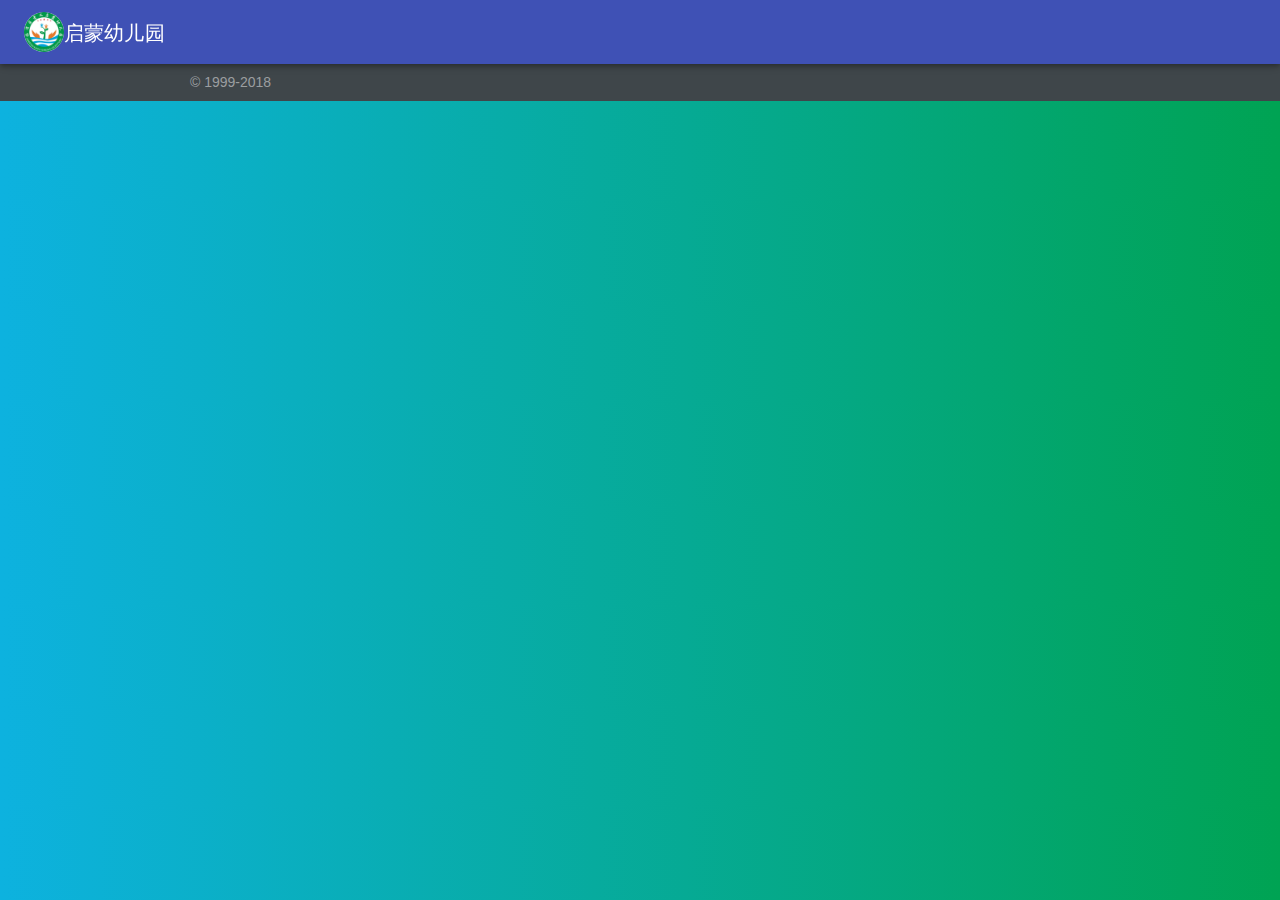
==== index.html @ 4cd528dc "init project" ====
<!doctype html><html lang="en"><head><meta charset="utf-8"><link rel="shortcut icon" href="/favicon.ico"><meta name="viewport" content="width=device-width,initial-scale=1,shrink-to-fit=no"><meta name="theme-color" content="#000000"><link rel="manifest" href="/manifest.json"><title>启蒙幼儿园</title><link href="/static/css/1.2cd3c19e.chunk.css" rel="stylesheet"><link href="/static/css/main.ca9b1e9f.chunk.css" rel="stylesheet"></head><body><noscript>You need to enable JavaScript to run this app.</noscript><div id="root"></div><script>!function(l){function e(e){for(var r,t,n=e[0],o=e[1],u=e[2],f=0,i=[];f<n.length;f++)t=n[f],p[t]&&i.push(p[t][0]),p[t]=0;for(r in o)Object.prototype.hasOwnProperty.call(o,r)&&(l[r]=o[r]);for(s&&s(e);i.length;)i.shift()();return c.push.apply(c,u||[]),a()}function a(){for(var e,r=0;r<c.length;r++){for(var t=c[r],n=!0,o=1;o<t.length;o++){var u=t[o];0!==p[u]&&(n=!1)}n&&(c.splice(r--,1),e=f(f.s=t[0]))}return e}var t={},p={2:0},c=[];function f(e){if(t[e])return t[e].exports;var r=t[e]={i:e,l:!1,exports:{}};return l[e].call(r.exports,r,r.exports,f),r.l=!0,r.exports}f.m=l,f.c=t,f.d=function(e,r,t){f.o(e,r)||Object.defineProperty(e,r,{enumerable:!0,get:t})},f.r=function(e){"undefined"!=typeof Symbol&&Symbol.toStringTag&&Object.defineProperty(e,Symbol.toStringTag,{value:"Module"}),Object.defineProperty(e,"__esModule",{value:!0})},f.t=function(r,e){if(1&e&&(r=f(r)),8&e)return r;if(4&e&&"object"==typeof r&&r&&r.__esModule)return r;var t=Object.create(null);if(f.r(t),Object.defineProperty(t,"default",{enumerable:!0,value:r}),2&e&&"string"!=typeof r)for(var n in r)f.d(t,n,function(e){return r[e]}.bind(null,n));return t},f.n=function(e){var r=e&&e.__esModule?function(){return e.default}:function(){return e};return f.d(r,"a",r),r},f.o=function(e,r){return Object.prototype.hasOwnProperty.call(e,r)},f.p="/";var r=window.webpackJsonp=window.webpackJsonp||[],n=r.push.bind(r);r.push=e,r=r.slice();for(var o=0;o<r.length;o++)e(r[o]);var s=n;a()}([])</script><script src="/static/js/1.26891053.chunk.js"></script><script src="/static/js/main.2aa8630f.chunk.js"></script></body></html>
---- static/css/1.2cd3c19e.chunk.css ----
/*! normalize.css v8.0.0 | MIT License | github.com/necolas/normalize.css */html{line-height:1.15;-webkit-text-size-adjust:100%}body{margin:0}h1{font-size:2em;margin:.67em 0}hr{box-sizing:initial;height:0;overflow:visible}pre{font-family:monospace,monospace;font-size:1em}a{background-color:initial}abbr[title]{border-bottom:none;text-decoration:underline;-webkit-text-decoration:underline dotted;text-decoration:underline dotted}b,strong{font-weight:bolder}code,kbd,samp{font-family:monospace,monospace;font-size:1em}small{font-size:80%}sub,sup{font-size:75%;line-height:0;position:relative;vertical-align:initial}sub{bottom:-.25em}sup{top:-.5em}img{border-style:none}button,input,optgroup,select,textarea{font-family:inherit;font-size:100%;line-height:1.15;margin:0}button,input{overflow:visible}button,select{text-transform:none}[type=button],[type=reset],[type=submit],button{-webkit-appearance:button}[type=button]::-moz-focus-inner,[type=reset]::-moz-focus-inner,[type=submit]::-moz-focus-inner,button::-moz-focus-inner{border-style:none;padding:0}[type=button]:-moz-focusring,[type=reset]:-moz-focusring,[type=submit]:-moz-focusring,button:-moz-focusring{outline:1px dotted ButtonText}fieldset{padding:.35em .75em .625em}legend{box-sizing:border-box;color:inherit;display:table;max-width:100%;padding:0;white-space:normal}progress{vertical-align:initial}textarea{overflow:auto}[type=checkbox],[type=radio]{box-sizing:border-box;padding:0}[type=number]::-webkit-inner-spin-button,[type=number]::-webkit-outer-spin-button{height:auto}[type=search]{-webkit-appearance:textfield;outline-offset:-2px}[type=search]::-webkit-search-decoration{-webkit-appearance:none}::-webkit-file-upload-button{-webkit-appearance:button;font:inherit}details{display:block}summary{display:list-item}[hidden],template{display:none}
/*# sourceMappingURL=1.2cd3c19e.chunk.css.map */
---- static/css/main.ca9b1e9f.chunk.css ----
body{background:-webkit-linear-gradient(right,#00a353,#0db2df);background:linear-gradient(270deg,#00a353,#0db2df)}
/*# sourceMappingURL=main.ca9b1e9f.chunk.css.map */
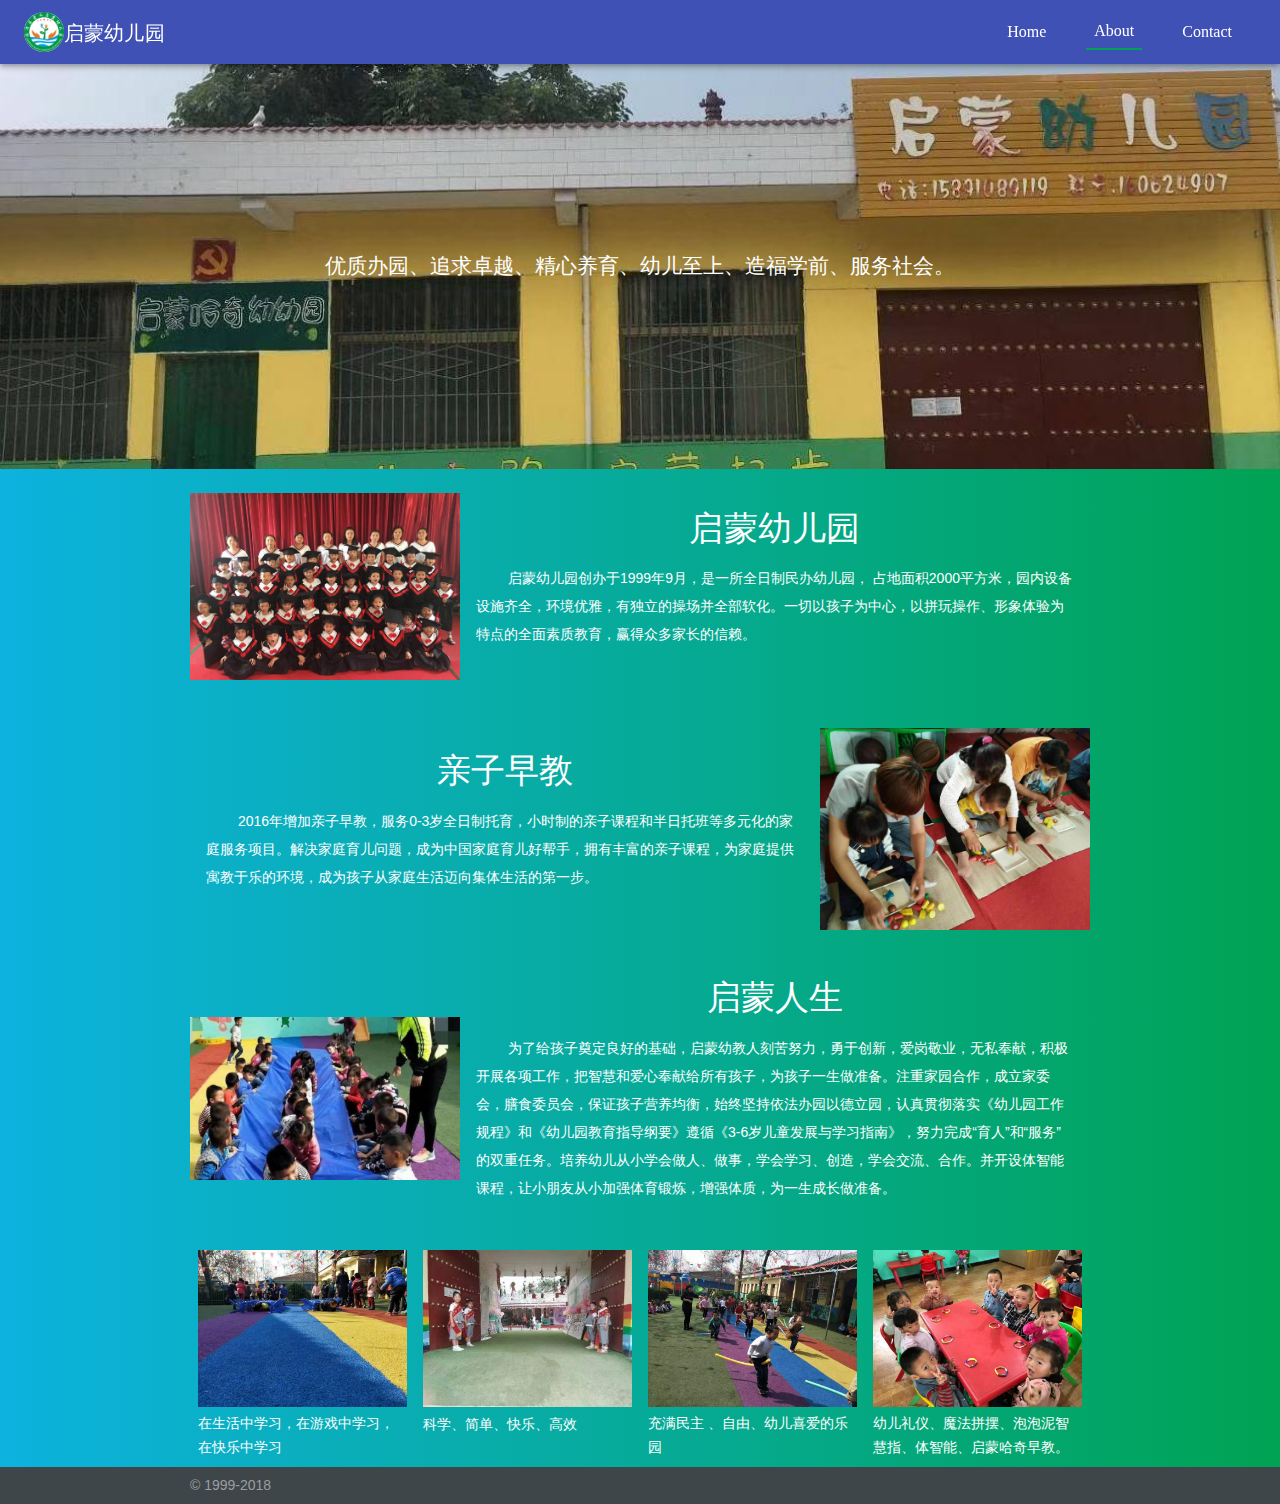
==== commit 09fa7946: "add contact page" ====
--- a/index.html
+++ b/index.html
@@ -1 +1 @@
-<!doctype html><html lang="en"><head><meta charset="utf-8"><link rel="shortcut icon" href="/favicon.ico"><meta name="viewport" content="width=device-width,initial-scale=1,shrink-to-fit=no"><meta name="theme-color" content="#000000"><link rel="manifest" href="/manifest.json"><title>启蒙幼儿园</title><link href="/static/css/1.2cd3c19e.chunk.css" rel="stylesheet"><link href="/static/css/main.ca9b1e9f.chunk.css" rel="stylesheet"></head><body><noscript>You need to enable JavaScript to run this app.</noscript><div id="root"></div><script>!function(l){function e(e){for(var r,t,n=e[0],o=e[1],u=e[2],f=0,i=[];f<n.length;f++)t=n[f],p[t]&&i.push(p[t][0]),p[t]=0;for(r in o)Object.prototype.hasOwnProperty.call(o,r)&&(l[r]=o[r]);for(s&&s(e);i.length;)i.shift()();return c.push.apply(c,u||[]),a()}function a(){for(var e,r=0;r<c.length;r++){for(var t=c[r],n=!0,o=1;o<t.length;o++){var u=t[o];0!==p[u]&&(n=!1)}n&&(c.splice(r--,1),e=f(f.s=t[0]))}return e}var t={},p={2:0},c=[];function f(e){if(t[e])return t[e].exports;var r=t[e]={i:e,l:!1,exports:{}};return l[e].call(r.exports,r,r.exports,f),r.l=!0,r.exports}f.m=l,f.c=t,f.d=function(e,r,t){f.o(e,r)||Object.defineProperty(e,r,{enumerable:!0,get:t})},f.r=function(e){"undefined"!=typeof Symbol&&Symbol.toStringTag&&Object.defineProperty(e,Symbol.toStringTag,{value:"Module"}),Object.defineProperty(e,"__esModule",{value:!0})},f.t=function(r,e){if(1&e&&(r=f(r)),8&e)return r;if(4&e&&"object"==typeof r&&r&&r.__esModule)return r;var t=Object.create(null);if(f.r(t),Object.defineProperty(t,"default",{enumerable:!0,value:r}),2&e&&"string"!=typeof r)for(var n in r)f.d(t,n,function(e){return r[e]}.bind(null,n));return t},f.n=function(e){var r=e&&e.__esModule?function(){return e.default}:function(){return e};return f.d(r,"a",r),r},f.o=function(e,r){return Object.prototype.hasOwnProperty.call(e,r)},f.p="/";var r=window.webpackJsonp=window.webpackJsonp||[],n=r.push.bind(r);r.push=e,r=r.slice();for(var o=0;o<r.length;o++)e(r[o]);var s=n;a()}([])</script><script src="/static/js/1.26891053.chunk.js"></script><script src="/static/js/main.2aa8630f.chunk.js"></script></body></html>+<!doctype html><html lang="en"><head><meta charset="utf-8"><link rel="shortcut icon" href="/favicon.ico"><meta name="viewport" content="width=device-width,initial-scale=1,shrink-to-fit=no"><meta name="theme-color" content="#000000"><link rel="manifest" href="/manifest.json"><title>启蒙幼儿园</title><link href="/static/css/1.cb0d63fb.chunk.css" rel="stylesheet"><link href="/static/css/main.e874bf9e.chunk.css" rel="stylesheet"></head><body><noscript>You need to enable JavaScript to run this app.</noscript><div id="root"></div><script>!function(l){function e(e){for(var r,t,n=e[0],o=e[1],u=e[2],f=0,i=[];f<n.length;f++)t=n[f],p[t]&&i.push(p[t][0]),p[t]=0;for(r in o)Object.prototype.hasOwnProperty.call(o,r)&&(l[r]=o[r]);for(s&&s(e);i.length;)i.shift()();return c.push.apply(c,u||[]),a()}function a(){for(var e,r=0;r<c.length;r++){for(var t=c[r],n=!0,o=1;o<t.length;o++){var u=t[o];0!==p[u]&&(n=!1)}n&&(c.splice(r--,1),e=f(f.s=t[0]))}return e}var t={},p={2:0},c=[];function f(e){if(t[e])return t[e].exports;var r=t[e]={i:e,l:!1,exports:{}};return l[e].call(r.exports,r,r.exports,f),r.l=!0,r.exports}f.m=l,f.c=t,f.d=function(e,r,t){f.o(e,r)||Object.defineProperty(e,r,{enumerable:!0,get:t})},f.r=function(e){"undefined"!=typeof Symbol&&Symbol.toStringTag&&Object.defineProperty(e,Symbol.toStringTag,{value:"Module"}),Object.defineProperty(e,"__esModule",{value:!0})},f.t=function(r,e){if(1&e&&(r=f(r)),8&e)return r;if(4&e&&"object"==typeof r&&r&&r.__esModule)return r;var t=Object.create(null);if(f.r(t),Object.defineProperty(t,"default",{enumerable:!0,value:r}),2&e&&"string"!=typeof r)for(var n in r)f.d(t,n,function(e){return r[e]}.bind(null,n));return t},f.n=function(e){var r=e&&e.__esModule?function(){return e.default}:function(){return e};return f.d(r,"a",r),r},f.o=function(e,r){return Object.prototype.hasOwnProperty.call(e,r)},f.p="/";var r=window.webpackJsonp=window.webpackJsonp||[],n=r.push.bind(r);r.push=e,r=r.slice();for(var o=0;o<r.length;o++)e(r[o]);var s=n;a()}([])</script><script src="/static/js/1.7c640a94.chunk.js"></script><script src="/static/js/main.0dc2e97a.chunk.js"></script></body></html>--- a/static/css/1.cb0d63fb.chunk.css
+++ b/static/css/1.cb0d63fb.chunk.css
@@ -0,0 +1,2 @@
+/*! normalize.css v8.0.0 | MIT License | github.com/necolas/normalize.css */html{line-height:1.15;-webkit-text-size-adjust:100%}body{margin:0}h1{font-size:2em;margin:.67em 0}hr{box-sizing:initial;height:0;overflow:visible}pre{font-family:monospace,monospace;font-size:1em}a{background-color:initial}abbr[title]{border-bottom:none;text-decoration:underline;-webkit-text-decoration:underline dotted;text-decoration:underline dotted}b,strong{font-weight:bolder}code,kbd,samp{font-family:monospace,monospace;font-size:1em}small{font-size:80%}sub,sup{font-size:75%;line-height:0;position:relative;vertical-align:initial}sub{bottom:-.25em}sup{top:-.5em}img{border-style:none}button,input,optgroup,select,textarea{font-family:inherit;font-size:100%;line-height:1.15;margin:0}button,input{overflow:visible}button,select{text-transform:none}[type=button],[type=reset],[type=submit],button{-webkit-appearance:button}[type=button]::-moz-focus-inner,[type=reset]::-moz-focus-inner,[type=submit]::-moz-focus-inner,button::-moz-focus-inner{border-style:none;padding:0}[type=button]:-moz-focusring,[type=reset]:-moz-focusring,[type=submit]:-moz-focusring,button:-moz-focusring{outline:1px dotted ButtonText}fieldset{padding:.35em .75em .625em}legend{box-sizing:border-box;color:inherit;display:table;max-width:100%;padding:0;white-space:normal}progress{vertical-align:initial}textarea{overflow:auto}[type=checkbox],[type=radio]{box-sizing:border-box;padding:0}[type=number]::-webkit-inner-spin-button,[type=number]::-webkit-outer-spin-button{height:auto}[type=search]{-webkit-appearance:textfield;outline-offset:-2px}[type=search]::-webkit-search-decoration{-webkit-appearance:none}::-webkit-file-upload-button{-webkit-appearance:button;font:inherit}details{display:block}summary{display:list-item}[hidden],template{display:none}
+/*# sourceMappingURL=1.cb0d63fb.chunk.css.map */--- a/static/css/main.e874bf9e.chunk.css
+++ b/static/css/main.e874bf9e.chunk.css
@@ -0,0 +1,2 @@
+body{background:-webkit-linear-gradient(right,#00a353,#0db2df);background:linear-gradient(270deg,#00a353,#0db2df)}
+/*# sourceMappingURL=main.e874bf9e.chunk.css.map */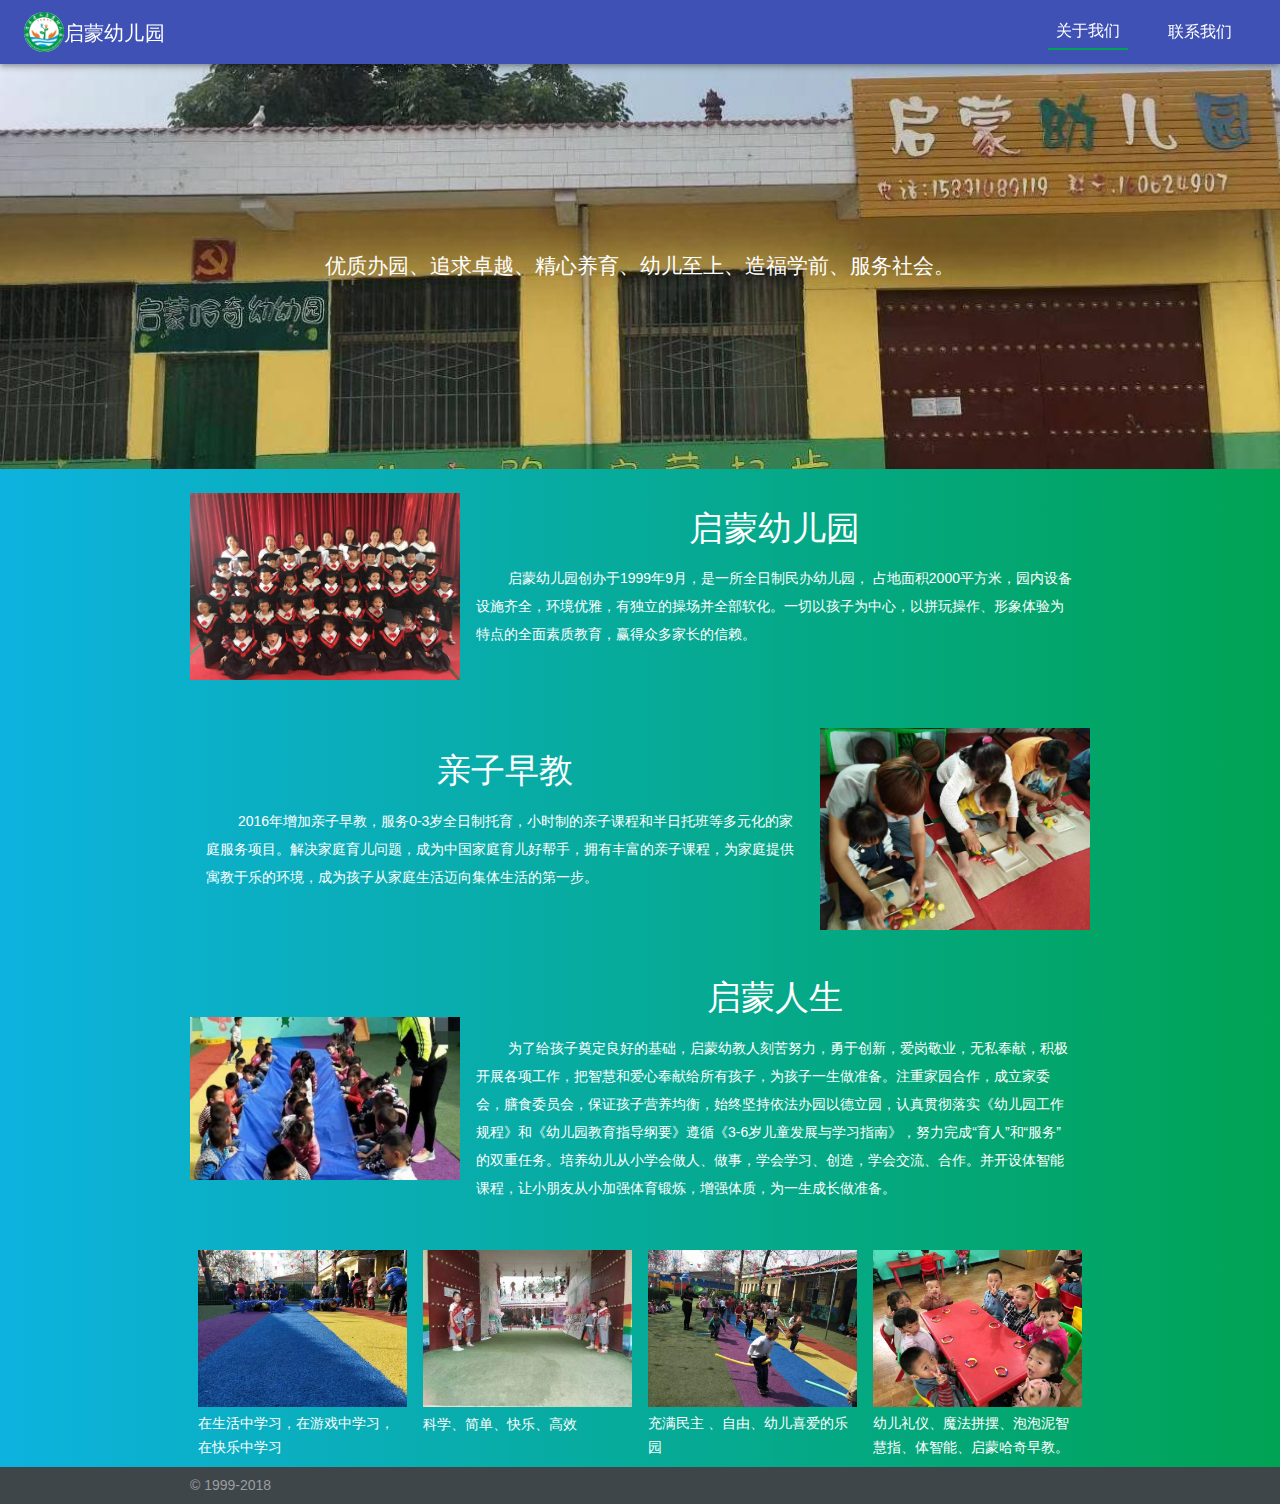
==== commit 4eda9032: "hidden home page" ====
--- a/index.html
+++ b/index.html
@@ -1 +1 @@
-<!doctype html><html lang="en"><head><meta charset="utf-8"><link rel="shortcut icon" href="/favicon.ico"><meta name="viewport" content="width=device-width,initial-scale=1,shrink-to-fit=no"><meta name="theme-color" content="#000000"><link rel="manifest" href="/manifest.json"><title>启蒙幼儿园</title><link href="/static/css/1.cb0d63fb.chunk.css" rel="stylesheet"><link href="/static/css/main.e874bf9e.chunk.css" rel="stylesheet"></head><body><noscript>You need to enable JavaScript to run this app.</noscript><div id="root"></div><script>!function(l){function e(e){for(var r,t,n=e[0],o=e[1],u=e[2],f=0,i=[];f<n.length;f++)t=n[f],p[t]&&i.push(p[t][0]),p[t]=0;for(r in o)Object.prototype.hasOwnProperty.call(o,r)&&(l[r]=o[r]);for(s&&s(e);i.length;)i.shift()();return c.push.apply(c,u||[]),a()}function a(){for(var e,r=0;r<c.length;r++){for(var t=c[r],n=!0,o=1;o<t.length;o++){var u=t[o];0!==p[u]&&(n=!1)}n&&(c.splice(r--,1),e=f(f.s=t[0]))}return e}var t={},p={2:0},c=[];function f(e){if(t[e])return t[e].exports;var r=t[e]={i:e,l:!1,exports:{}};return l[e].call(r.exports,r,r.exports,f),r.l=!0,r.exports}f.m=l,f.c=t,f.d=function(e,r,t){f.o(e,r)||Object.defineProperty(e,r,{enumerable:!0,get:t})},f.r=function(e){"undefined"!=typeof Symbol&&Symbol.toStringTag&&Object.defineProperty(e,Symbol.toStringTag,{value:"Module"}),Object.defineProperty(e,"__esModule",{value:!0})},f.t=function(r,e){if(1&e&&(r=f(r)),8&e)return r;if(4&e&&"object"==typeof r&&r&&r.__esModule)return r;var t=Object.create(null);if(f.r(t),Object.defineProperty(t,"default",{enumerable:!0,value:r}),2&e&&"string"!=typeof r)for(var n in r)f.d(t,n,function(e){return r[e]}.bind(null,n));return t},f.n=function(e){var r=e&&e.__esModule?function(){return e.default}:function(){return e};return f.d(r,"a",r),r},f.o=function(e,r){return Object.prototype.hasOwnProperty.call(e,r)},f.p="/";var r=window.webpackJsonp=window.webpackJsonp||[],n=r.push.bind(r);r.push=e,r=r.slice();for(var o=0;o<r.length;o++)e(r[o]);var s=n;a()}([])</script><script src="/static/js/1.7c640a94.chunk.js"></script><script src="/static/js/main.0dc2e97a.chunk.js"></script></body></html>+<!doctype html><html lang="en"><head><meta charset="utf-8"><link rel="shortcut icon" href="/favicon.ico"><meta name="viewport" content="width=device-width,initial-scale=1,shrink-to-fit=no"><meta name="theme-color" content="#000000"><link rel="manifest" href="/manifest.json"><title>启蒙幼儿园</title><link href="/static/css/1.cb0d63fb.chunk.css" rel="stylesheet"><link href="/static/css/main.e874bf9e.chunk.css" rel="stylesheet"></head><body><noscript>You need to enable JavaScript to run this app.</noscript><div id="root"></div><script>!function(l){function e(e){for(var r,t,n=e[0],o=e[1],u=e[2],f=0,i=[];f<n.length;f++)t=n[f],p[t]&&i.push(p[t][0]),p[t]=0;for(r in o)Object.prototype.hasOwnProperty.call(o,r)&&(l[r]=o[r]);for(s&&s(e);i.length;)i.shift()();return c.push.apply(c,u||[]),a()}function a(){for(var e,r=0;r<c.length;r++){for(var t=c[r],n=!0,o=1;o<t.length;o++){var u=t[o];0!==p[u]&&(n=!1)}n&&(c.splice(r--,1),e=f(f.s=t[0]))}return e}var t={},p={2:0},c=[];function f(e){if(t[e])return t[e].exports;var r=t[e]={i:e,l:!1,exports:{}};return l[e].call(r.exports,r,r.exports,f),r.l=!0,r.exports}f.m=l,f.c=t,f.d=function(e,r,t){f.o(e,r)||Object.defineProperty(e,r,{enumerable:!0,get:t})},f.r=function(e){"undefined"!=typeof Symbol&&Symbol.toStringTag&&Object.defineProperty(e,Symbol.toStringTag,{value:"Module"}),Object.defineProperty(e,"__esModule",{value:!0})},f.t=function(r,e){if(1&e&&(r=f(r)),8&e)return r;if(4&e&&"object"==typeof r&&r&&r.__esModule)return r;var t=Object.create(null);if(f.r(t),Object.defineProperty(t,"default",{enumerable:!0,value:r}),2&e&&"string"!=typeof r)for(var n in r)f.d(t,n,function(e){return r[e]}.bind(null,n));return t},f.n=function(e){var r=e&&e.__esModule?function(){return e.default}:function(){return e};return f.d(r,"a",r),r},f.o=function(e,r){return Object.prototype.hasOwnProperty.call(e,r)},f.p="/";var r=window.webpackJsonp=window.webpackJsonp||[],n=r.push.bind(r);r.push=e,r=r.slice();for(var o=0;o<r.length;o++)e(r[o]);var s=n;a()}([])</script><script src="/static/js/1.7c640a94.chunk.js"></script><script src="/static/js/main.d18565e3.chunk.js"></script></body></html>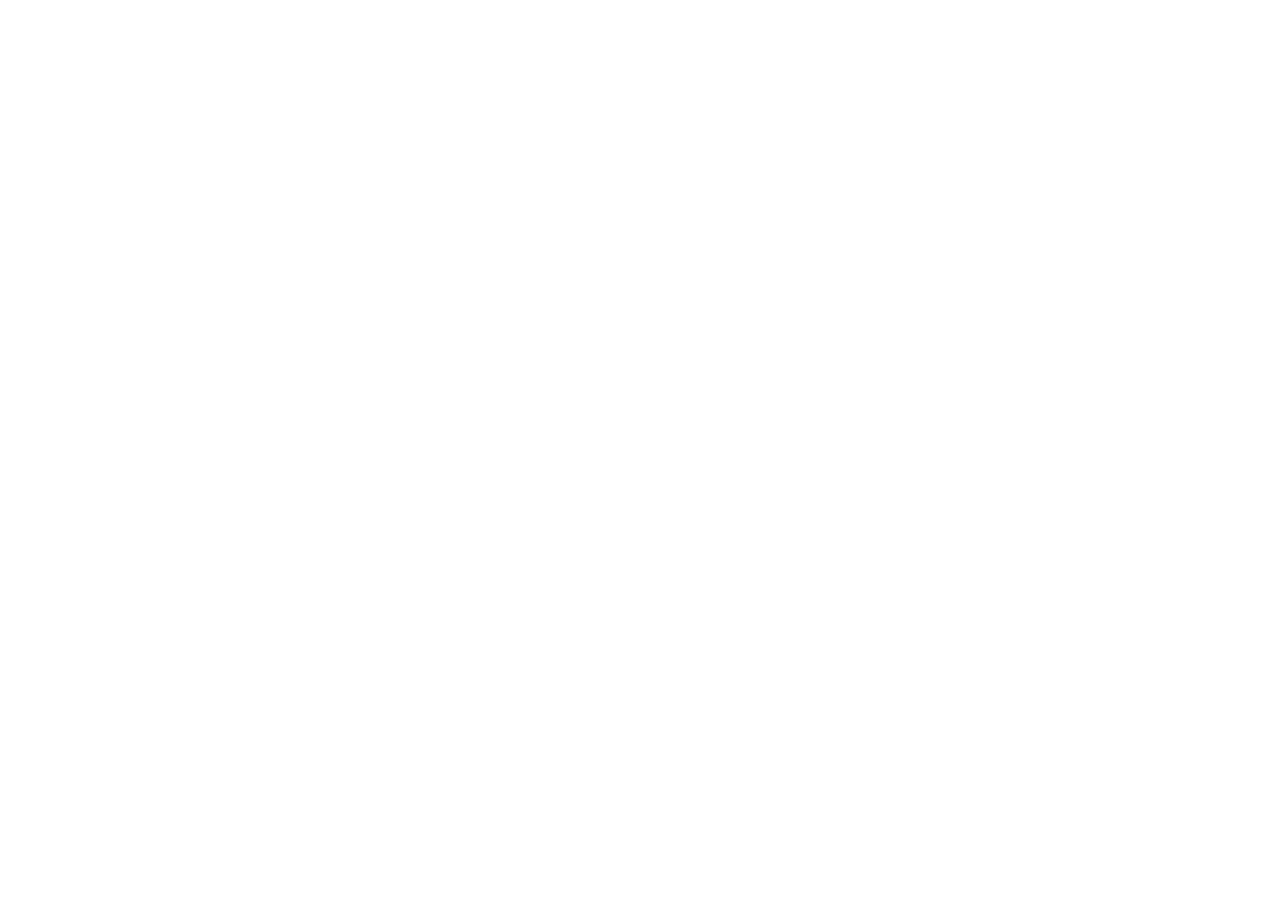
==== commit 5dc71bd2: "auto commit:" ====
--- a/index.html
+++ b/index.html
@@ -1 +1 @@
-<!doctype html><html lang="en"><head><meta charset="utf-8"><link rel="shortcut icon" href="/favicon.ico"><meta name="viewport" content="width=device-width,initial-scale=1,shrink-to-fit=no"><meta name="theme-color" content="#000000"><link rel="manifest" href="/manifest.json"><title>启蒙幼儿园</title><link href="/static/css/1.cb0d63fb.chunk.css" rel="stylesheet"><link href="/static/css/main.e874bf9e.chunk.css" rel="stylesheet"></head><body><noscript>You need to enable JavaScript to run this app.</noscript><div id="root"></div><script>!function(l){function e(e){for(var r,t,n=e[0],o=e[1],u=e[2],f=0,i=[];f<n.length;f++)t=n[f],p[t]&&i.push(p[t][0]),p[t]=0;for(r in o)Object.prototype.hasOwnProperty.call(o,r)&&(l[r]=o[r]);for(s&&s(e);i.length;)i.shift()();return c.push.apply(c,u||[]),a()}function a(){for(var e,r=0;r<c.length;r++){for(var t=c[r],n=!0,o=1;o<t.length;o++){var u=t[o];0!==p[u]&&(n=!1)}n&&(c.splice(r--,1),e=f(f.s=t[0]))}return e}var t={},p={2:0},c=[];function f(e){if(t[e])return t[e].exports;var r=t[e]={i:e,l:!1,exports:{}};return l[e].call(r.exports,r,r.exports,f),r.l=!0,r.exports}f.m=l,f.c=t,f.d=function(e,r,t){f.o(e,r)||Object.defineProperty(e,r,{enumerable:!0,get:t})},f.r=function(e){"undefined"!=typeof Symbol&&Symbol.toStringTag&&Object.defineProperty(e,Symbol.toStringTag,{value:"Module"}),Object.defineProperty(e,"__esModule",{value:!0})},f.t=function(r,e){if(1&e&&(r=f(r)),8&e)return r;if(4&e&&"object"==typeof r&&r&&r.__esModule)return r;var t=Object.create(null);if(f.r(t),Object.defineProperty(t,"default",{enumerable:!0,value:r}),2&e&&"string"!=typeof r)for(var n in r)f.d(t,n,function(e){return r[e]}.bind(null,n));return t},f.n=function(e){var r=e&&e.__esModule?function(){return e.default}:function(){return e};return f.d(r,"a",r),r},f.o=function(e,r){return Object.prototype.hasOwnProperty.call(e,r)},f.p="/";var r=window.webpackJsonp=window.webpackJsonp||[],n=r.push.bind(r);r.push=e,r=r.slice();for(var o=0;o<r.length;o++)e(r[o]);var s=n;a()}([])</script><script src="/static/js/1.7c640a94.chunk.js"></script><script src="/static/js/main.d18565e3.chunk.js"></script></body></html>+<!doctype html><html lang="en"><head><meta charset="utf-8"><link rel="shortcut icon" href="/favicon.ico"><meta name="viewport" content="width=device-width,initial-scale=1,shrink-to-fit=no"><meta name="theme-color" content="#000000"><link rel="manifest" href="/manifest.json"><title>启蒙幼儿园</title><link href="/static/css/1.9da08e14.chunk.css" rel="stylesheet"><link href="/static/css/main.f0710900.chunk.css" rel="stylesheet"></head><body><noscript>You need to enable JavaScript to run this app.</noscript><div id="root"></div><script>!function(l){function e(e){for(var r,t,n=e[0],o=e[1],u=e[2],f=0,i=[];f<n.length;f++)t=n[f],p[t]&&i.push(p[t][0]),p[t]=0;for(r in o)Object.prototype.hasOwnProperty.call(o,r)&&(l[r]=o[r]);for(s&&s(e);i.length;)i.shift()();return c.push.apply(c,u||[]),a()}function a(){for(var e,r=0;r<c.length;r++){for(var t=c[r],n=!0,o=1;o<t.length;o++){var u=t[o];0!==p[u]&&(n=!1)}n&&(c.splice(r--,1),e=f(f.s=t[0]))}return e}var t={},p={2:0},c=[];function f(e){if(t[e])return t[e].exports;var r=t[e]={i:e,l:!1,exports:{}};return l[e].call(r.exports,r,r.exports,f),r.l=!0,r.exports}f.m=l,f.c=t,f.d=function(e,r,t){f.o(e,r)||Object.defineProperty(e,r,{enumerable:!0,get:t})},f.r=function(e){"undefined"!=typeof Symbol&&Symbol.toStringTag&&Object.defineProperty(e,Symbol.toStringTag,{value:"Module"}),Object.defineProperty(e,"__esModule",{value:!0})},f.t=function(r,e){if(1&e&&(r=f(r)),8&e)return r;if(4&e&&"object"==typeof r&&r&&r.__esModule)return r;var t=Object.create(null);if(f.r(t),Object.defineProperty(t,"default",{enumerable:!0,value:r}),2&e&&"string"!=typeof r)for(var n in r)f.d(t,n,function(e){return r[e]}.bind(null,n));return t},f.n=function(e){var r=e&&e.__esModule?function(){return e.default}:function(){return e};return f.d(r,"a",r),r},f.o=function(e,r){return Object.prototype.hasOwnProperty.call(e,r)},f.p="/";var r=window.webpackJsonp=window.webpackJsonp||[],n=r.push.bind(r);r.push=e,r=r.slice();for(var o=0;o<r.length;o++)e(r[o]);var s=n;a()}([])</script><script src="/static/js/1.ead587ef.chunk.js"></script><script src="/static/js/main.799ee240.chunk.js"></script></body></html>